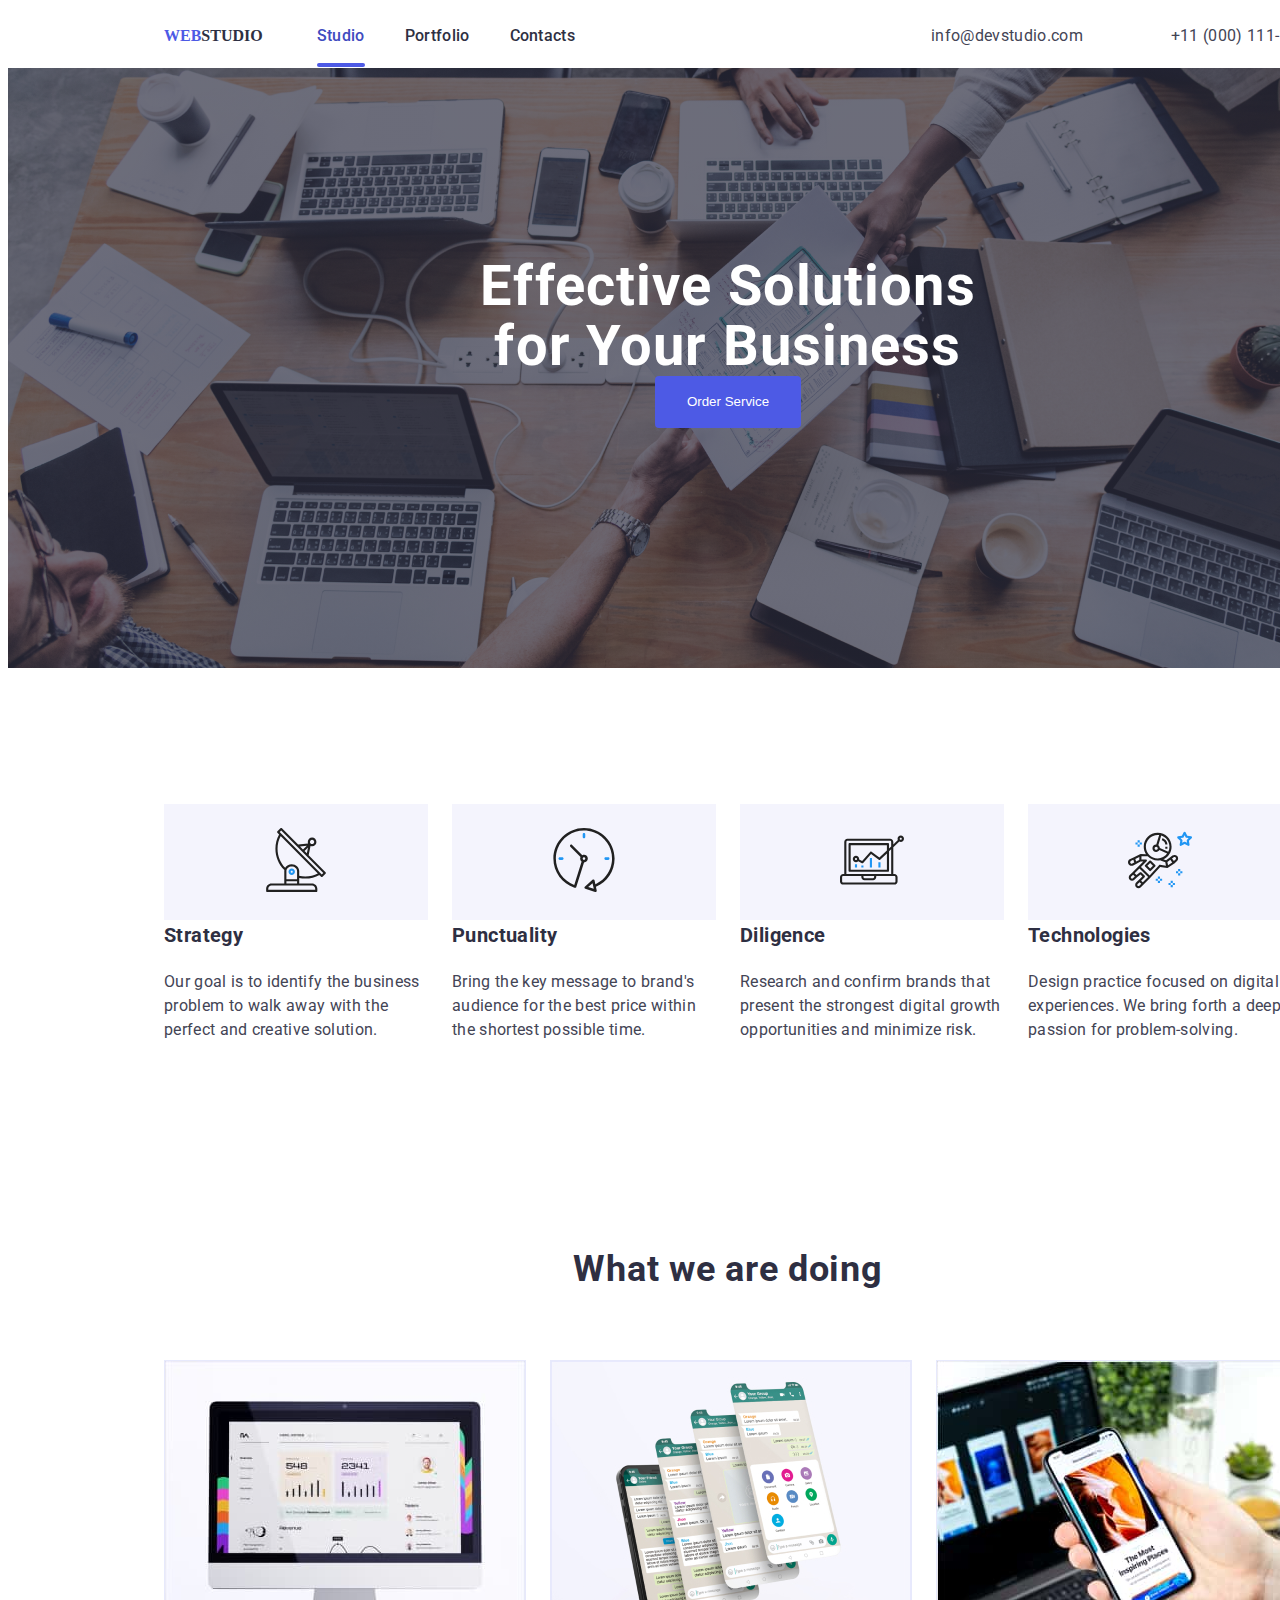
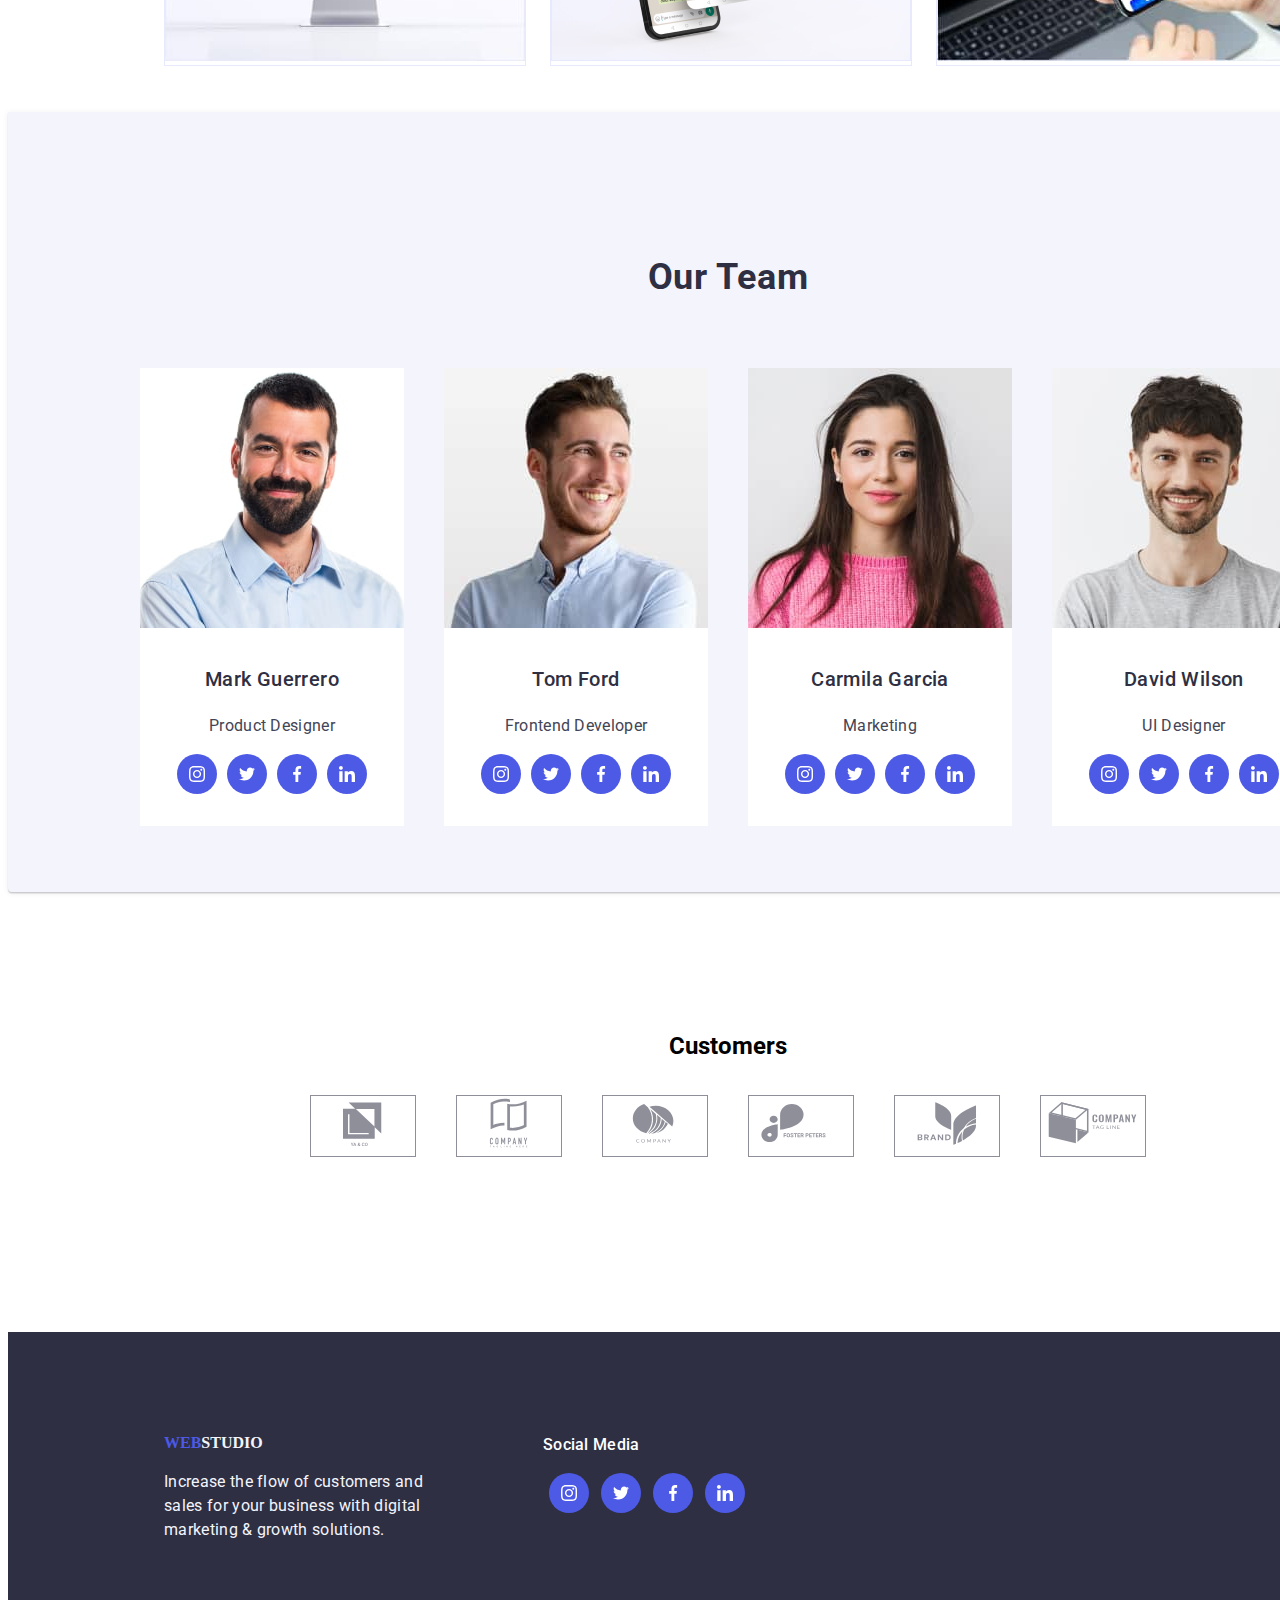
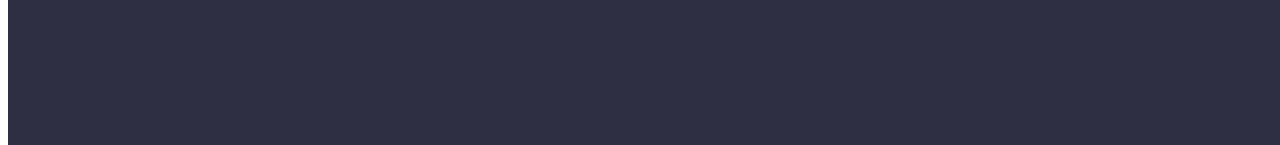
==== index.html @ 4c3a5e25 "Initial commit" ====
<!DOCTYPE html>
<html lang="en">
<head>
    <meta charset="UTF-8"/>
    <meta name="viewport" content="width=device-width, initial-scale=1.0"/>
    <link rel="preconnect" href="https://fonts.googleapis.com">
    <link rel="preconnect" href="https://fonts.gstatic.com" crossorigin>
    <title>Homework 5</title>

    <link href="https://fonts.googleapis.com/css2?family=Roboto:wght@700&display=swap" rel="stylesheet"/>
    <link rel="stylesheet" href="css/styles.css"/>
    <link rel="stylesheet" href="css/modern-normalize.css"/>
</head>
<body class="main-page">
        <header class="inline">
            <!--Logo-->
            <nav>
                <a href="index.html" class="logo link"><span class="logo-web">WEB</span><span class="logo-studio-top">STUDIO</span></a>
                <!--Menu-->
                <ul class="list">
                    <li>
                        <a href="index.html" class="link header-nav-link active">Studio</a>
                    </li>
                    <li>
                        <a href="portfolio.html" class="link header-nav-link">Portfolio</a>
                    </li>
                    <li>
                        <a href="#contacts" class="link header-nav-link active-cntc">Contacts</a>
                    </li>
                </ul>          
            </nav>

            <!--Contacts Section-->
            <ul class="list list-contact">
                <li>
                    <a href="mail:info@devstudio.com" class="link contacts mail">info@devstudio.com</a>
                </li>
                <li>
                    <a href="tel:+110001111111" class="link contacts phonenumber">+11 (000) 111-11-11</a>
                </li>
            </ul>
        </header>


        <!--Main Content Section-->
        <main>
            <!--Hero Section or Main landing page-->
           <section class="hero">
                <h1 class="hero-text">Effective Solutions<br>
                    for Your Business
                </h1>
                <button type="button" class="hero-button" data-modal-open>Order Service</button>
                <div class="backdrop is-hidden" data-modal>
                    <div class="modal">
                        <button type="button" class="modal-close-button" data-modal-close>
                            <svg width="18" height="18">
                                <use href="./images/icons.svg#close"></use>
                            </svg>
                        </button>
                    </div>
                </div>
           </section>
           <!--Component Section-->
           <section class="component">
            <ul class="list">
                <li class="list-strategy">
                    <div class="component-icon">
                        <svg width="64" height="64">
                            <use href="./images/icons.svg#antenna-1"></use>
                        </svg>
                    </div>
                    <h3 class="list-title "><strong>Strategy</strong></h3>
                    <p class="list-prgh">Our goal is to identify the business problem to walk away with the perfect and creative solution.</p>
                </li>
            </ul>
            <ul class="list">
                <li class="list-punctuality">
                    <div class="component-icon">
                        <svg width="64" height="64">
                            <use href="./images/icons.svg#clock-1"></use>
                        </svg>
                    </div>
                    <h3 class="list-title"><strong>Punctuality</strong></h3>
                    <p class="list-prgh">Bring the key message to brand's audience for the best price within the shortest possible time.</p>
                </li>
            </ul>
            <ul class="list">
                <li class="list-diligence">
                    <div class="component-icon">
                        <svg width="64" height="64">
                            <use href="./images/icons.svg#diagram-1"></use>
                        </svg>
                    </div>
                    <h3 class="list-title"><strong>Diligence</strong></h3>
                    <p class="list-prgh">Research and confirm brands that present the strongest digital growth opportunities and minimize risk.</p>
                </li>
            </ul>
            <ul class="list">
                <li class="list-tech">
                    <div class="component-icon">
                        <svg width="64" height="64">
                            <use href="./images/icons.svg#astronaut-1"></use>
                        </svg>
                    </div>
                    <h3 class="list-title"><strong>Technologies</strong></h3>
                    <p class="list-prgh">Design practice focused on digital experiences. We bring forth a deep passion for problem-solving.</p>
                </li>
            </ul>
            </section>

            <!--What we do section-->
            <section>
            <h2 class="section-title">What we are doing</h2>
            <div class="gadgets-images">
                <ul class="list">
                    <li class="desktop-image">
                        <img src="./images/image1.jpg" width="360" alt="desktop"/>
                    </li>
                </ul>
                <ul class="list">
                    <li class="cellphone-image">
                        <img src="./images/image2.jpg" width="360" alt="cellphone"/>
                    </li>
                </ul>
                <ul class="list">
                    <li class="laptop-image">
                        <img src="./images/image3.jpg" width="360" alt="laptop"/>
                    </li>
                </ul>
            </div>
            </section>

            <!--Team Section-->
            <section class="teamlayout">
                <h2 class="section-title">Our Team</h2>
                <div class="person-images">
                    <ul class="list">
                        <li class="person-1">
                            <img src="./images/person1.jpg" width="264" height="260" alt="Mark Guerrero"/>
                            <div class="list-icon">
                                <h3 class="list-title">Mark Guerrero</h3>
                                <p class="list-prgh">Product Designer</p>
                                <div class="team-icon">
                                    <a class="team-icon-social">
                                        <svg width="16" height="16">
                                            <use href="./images/icons.svg#instagram-2"></use>
                                        </svg>
                                    </a>
                                    <a class="team-icon-social">
                                        <svg width="16" height="16">
                                            <use href="./images/icons.svg#twitter-1"></use>
                                        </svg>
                                    </a>
                                    <a class="team-icon-social">
                                        <svg width="16" height="16">
                                            <use href="./images/icons.svg#facebook-1"></use>
                                        </svg>
                                    </a>
                                    <a class="team-icon-social">
                                        <svg width="16" height="16">
                                            <use href="./images/icons.svg#linkedin-1"></use>
                                        </svg>
                                    </a>
                                </div>
                            </div>
                        </li>

                        <li class="person-2">
                            <img src="./images/person2.jpg" width="264" height="260" alt="Tom Ford"/>
                            <div class="list-icon">
                                <h3 class="list-title">Tom Ford</h3>
                                <p class="list-prgh">Frontend Developer</p>
                                <div class="team-icon">
                                    <a class="team-icon-social">
                                        <svg width="16" height="16">
                                            <use href="./images/icons.svg#instagram-2"></use>
                                        </svg>
                                    </a>
                                    <a class="team-icon-social">
                                        <svg width="16" height="16">
                                            <use href="./images/icons.svg#twitter-1"></use>
                                        </svg>
                                    </a>
                                    <a class="team-icon-social">
                                        <svg width="16" height="16">
                                            <use href="./images/icons.svg#facebook-1"></use>
                                        </svg>
                                    </a>
                                    <a class="team-icon-social">
                                        <svg width="16" height="16">
                                            <use href="./images/icons.svg#linkedin-1"></use>
                                        </svg>
                                    </a>
                                </div>
                            </div>
                        </li>

                        <li class="person-3">
                            <img src="./images/person3.jpg" width="264" height="260" alt="Carmila Garcia"/>
                            <div class="list-icon">
                                <h3 class="list-title">Carmila Garcia</h3>
                                <p class="list-prgh">Marketing</p>
                                <div class="team-icon">
                                    <a class="team-icon-social">
                                        <svg width="16" height="16">
                                            <use href="./images/icons.svg#instagram-2"></use>
                                        </svg>
                                    </a>
                                    <a class="team-icon-social">
                                        <svg width="16" height="16">
                                            <use href="./images/icons.svg#twitter-1"></use>
                                        </svg>
                                    </a>
                                    <a class="team-icon-social">
                                        <svg width="16" height="16">
                                            <use href="./images/icons.svg#facebook-1"></use>
                                        </svg>
                                    </a>
                                    <a class="team-icon-social">
                                        <svg width="16" height="16">
                                            <use href="./images/icons.svg#linkedin-1"></use>
                                        </svg>
                                    </a>
                                </div>
                            </div>
                        </li>

                        <li class="person-4">
                            <img src="./images/person4.jpg" width="264" height="260" alt="David Wilson"/>
                            <div class="list-icon">
                                <h3 class="list-title">David Wilson</h3>
                                <p class="list-prgh">UI Designer</p>
                                <div class="team-icon">
                                    <a class="team-icon-social">
                                        <svg width="16" height="16">
                                            <use href="./images/icons.svg#instagram-2"></use>
                                        </svg>
                                    </a>
                                    <a class="team-icon-social">
                                        <svg width="16" height="16">
                                            <use href="./images/icons.svg#twitter-1"></use>
                                        </svg>
                                    </a>
                                    <a class="team-icon-social">
                                        <svg width="16" height="16">
                                            <use href="./images/icons.svg#facebook-1"></use>
                                        </svg>
                                    </a>
                                    <a class="team-icon-social">
                                        <svg width="16" height="16">
                                            <use href="./images/icons.svg#linkedin-1"></use>
                                        </svg>
                                    </a>
                                </div>
                            </div>
                        </li>
                    </ul>
                </div>
            </section>

            <!--Customer Section-->
            <section class="customer-section">
                    <h2 class="customer">Customers</h2>
                      <div class="icon-box"> 
                        <ul class="list">
                            <li  class="customer-icon">
                                <a>
                                    <svg width="104" height="56">
                                        <use href="./images/icons.svg#Logo-6"></use>
                                    </svg>
                                </a>
                            </li>
                            <li class="customer-icon">
                                <a>
                                    <svg width="104" height="56">
                                        <use href="./images/icons.svg#Logo-4"></use>
                                    </svg>
                                </a>
                            </li>
                            <li class="customer-icon">
                                <a>
                                    <svg width="104" height="56">
                                        <use href="./images/icons.svg#Logo-5"></use>
                                    </svg>
                                </a>
                            </li>
                            <li class="customer-icon">
                                <a>
                                    <svg width="104" height="56">
                                        <use href="./images/icons.svg#Logo-2"></use>
                                    </svg>
                                </a>
                            </li>
                            <li class="customer-icon">
                                <a>
                                    <svg width="104" height="56">
                                        <use href="./images/icons.svg#Logo"></use>
                                    </svg>
                                </a>
                            </li>
                            <li class="customer-icon">
                                <a>
                                    <svg width="104" height="56">
                                        <use href="./images/icons.svg#Logo-1"></use>
                                    </svg>
                                </a>
                            </li>
                        </ul>
                    </div>
            </section>
        </main>

        


        <!--Footer Section-->
        <Footer class="bg-dark-footer">
            <div class="footer-sectioning">
            <section>
            <a href="index.html" class="logo link"><span class="logo-web">WEB</span><span class="logo-studio-btm">STUDIO</span></a>
            <p class="footer-text">Increase the flow of customers and<br>
                sales for your business with digital<br>
                marketing & growth solutions. 
            </p>
            </section>
            <section class="socialmedia">
                    <h3 class="social-media-head">Social Media</h3>
                    <div class="team-icon social-media-icon">
                        <a class="team-icon-social">
                            <svg width="16" height="16">
                                <use href="./images/icons.svg#instagram-2"></use>
                            </svg>
                        </a>
                        <a class="team-icon-social">
                            <svg width="16" height="16">
                                <use href="./images/icons.svg#twitter-1"></use>
                            </svg>
                        </a>
                        <a class="team-icon-social">
                            <svg width="16" height="16">
                                <use href="./images/icons.svg#facebook-1"></use>
                            </svg>
                        </a>
                        <a class="team-icon-social">
                            <svg width="16" height="16">
                                <use href="./images/icons.svg#linkedin-1"></use>
                            </svg>
                        </a>
                    </div>  
            </section>
            </div>
        </Footer>
        <script src="./js/modal.js" type="text/javascript"></script>
</body>
</html>
---- css/styles.css ----
:root {
    --iris: #4d5ae5;
    --navyblue: #2e2f42;
    --ocean: #404bbf;
    --white: #fff;
    --slate: #434455;
    --cornflower: #e7e9fc;
    --cloud: #f4f4fd;

}

/*General Styling*/
.main-page {
    width: 1440px;
    height: 2592px;
    background: var(--white);
}
body {
    font-family: "Roboto", sans-serif;
}

.list {
    list-style: none;
    padding-left: 0;
    display: inline-flex;
    gap: 40px;

}

.inline {
    display: inline-flex;
    padding-left: 156px;
}
.logo {
    text-transform: uppercase;
    font-family:'Raleway';
    font-weight: 800;
    line-height: 1.3;
}


.logo-web {
    color: var(--iris);
}

.link {
    text-decoration: none;
} 
/* End of General Styling*/

/* WEBSTUDIO Styling (Header)*/

.logo-studio-top {
    color: var(--navyblue);
    padding-right: 50px;
}

.header-nav-link{
    color: var(--navyblue);
    font-weight: 500;
    line-height: 1.5;
    /* 150% */
    letter-spacing: 0.32px;
}

.header-nav-link:hover, :focus{
    color: var(--ocean);
}

.active {
    color: var(--ocean);
    /*padding-left: 26px;*/
}

.active::after {
content: " ";
display: block;
height: 4px;
width: 100%;
border-radius: 2px;
background-color: var(--iris);
position: relative;
top: 15px;
}



.active-cntc {
    padding-right: 300px;
}
/*Main Section*/
/*Hero Section*/
.hero {
    background: linear-gradient(rgba(46, 47, 66, 0.7), rgba(46, 47, 66, 0.7)), url("../images/people-office-1.jpg");
    background-size: cover;
    background-repeat: no-repeat;
    height: 600px;
    text-align: center;
}
/*.hero {
    background-color: var(--navyblue);
    width: 1440px;
    height: 600px;
    flex-shrink: 0;
    text-align: center;
}*/
/*End of hero section*/

/*Component Section*/

.component-icon {
    padding: 24px 0;
    text-align: center;
    background-color: var(--cloud);
}


.component {
    display: inline-flex;
}
.list-title {
    color: var(--navyblue);
    font-size: 20px;
    font-weight: 500;
    line-height: 1.5;
    /* 120% */
    letter-spacing: 0.4px;
}

.list-strategy {

    padding-top: 120px;
    padding-left: 156px;
    padding-right: 12px;
    width: 264px;
    gap: 8px;
    align-items: flex-start;
    flex-direction: column;
}

.list-punctuality {
    padding-top: 120px;
    padding-left: 12px;
    padding-right: 12px;
    width: 264px;
    gap: 8px;
    align-items: flex-start;
    flex-direction: column;
}

.list-diligence {
    padding-top: 120px;
    padding-left: 12px;
    padding-right: 12px;
    width: 264px;
    gap: 8px;
    align-items: flex-start;
    flex-direction: column;
}

.list-tech {
    padding-top: 120px;
    padding-left: 12px;
    padding-right: 156px;
    width: 264px;
    gap: 8px;
    align-items: flex-start;
    flex-direction: column;
}

.list-prgh {
    color: var(--slate);
    font-weight: 400;
    line-height: 1.5;
    /* 150% */
    letter-spacing: 0.32px;
}
/*End of component section*/

/*What we do section*/
.gadgets-images {
    display: inline-flex;
    justify-content: center;
    gap: 24px;
    padding-left: 156px;
}

.desktop-image {
    border: 1px solid var(--CORNFLOWER, #E7E9FC);
    
}

.cellphone-image {
    border: 1px solid var(--CORNFLOWER, #E7E9FC);
}

.laptop-image {
    border: 1px solid var(--CORNFLOWER, #E7E9FC);
}
/*End of What we do section*/

/*Our team*/
.teamlayout {
    width: 1440px;
    height: 780px;
    flex-shrink: 0;
    background: var(--cloud);
    border-radius: 0px 0px 4px 4px;
    box-shadow: 0px 2px 1px 0px rgba(46, 47, 66, 0.08), 0px 1px 1px 0px rgba(46, 47, 66, 0.16), 0px 1px 6px 0px rgba(46, 47, 66, 0.08);
}

.person-images {
    /*padding-bottom: 120px;*/
    padding-bottom: 0;
    border-radius: 0px 0px 4px 4px;
    text-align: center;
    gap: 40px;
    justify-content: center;
}

.teamlayout li{
background-color: var(--white);
}

.team-icon {
    text-align: center;
    display: flex;
    justify-content: space-around;
}

/*.team-icon {
    background-color: var(--white);
}*/

.team-icon-social {
    background-color: var(--iris);
    border-radius: 50%;
    fill: var(--white);
    width: 40px;
    height: 40px;
    display: flex;
    align-items: center;
    justify-content: center;
}

.list-title {
    margin-top: 0;
}

.list-icon {
    padding: 32px;
}

/*End of Our team*/

/*Customer Section*/

.customer-section {
    width: 1128px;
    height: 200px;
    padding: 120px 156px;
    text-align: center;
    justify-content: center;
}


.customer-icon {
    border: 1px solid #8e8f99;
    
}

.customer-icon svg {
    fill: #8e8f99;
}
/*End of customer Section*/

/*---------End of Main Section---------*/
/*ContactSection*/
.contacts {
    color: var(--slate);
    font-weight: 400;
    line-height: 1.5;/* 150% */
    letter-spacing: 0.32px;
}

.mail {
    padding: 20px 24px;
}

.phonenumber {
    padding: 20px 24px 156px;
}

.list-contact {
    padding-left: 32px;
}
/*End of Contact Section*/

/* End of WEBSTUDIO Styling (Header)*/

/* WEBSTUDIO Styling (Footer) */
.logo-studio-btm {
    color: var(--cloud);
}
/* End of WEBSTUDIO Styling (Footer)*/

/* Hero Styling */
.hero-text {
    color: var(--white);
    /*text-transform: uppercase;*/
    font-size: 56px;
    font-weight: 700;
    line-height: 60px;/* 107.143% */
    letter-spacing: 1.12px;
    padding-top: 188px;
    margin: 0;

}

.hero-button {
    border: none;
    border-radius: 4px;
    background: var(--iris, #4D5AE5);
    color: var(--white);
    line-height: 1.5;
    padding: 16px 32px;
    gap: 10px;
    align-items: flex-start;
}

.hero-button:hover {
    cursor: pointer;
    background: var(--ocean);
}

.section-title {
    color: var(--navyblue);
    text-align: center;
    font-size: 36px;
    font-weight: 700;
    line-height: 2.5;/* 111.111% */
    letter-spacing: 0.72px;
    padding-top: 120px;
}

/*modal*/
.backdrop {
    width: 100%;
    height: 100%;
    background-color: rgba(0, 0, 0, 0.4);
    position: fixed;
    top: 0;
    display: flex;
    justify-content: center;
    align-items: center;
    transition: opacity 250ms cubic-bezier(0.4, 0, 0.2, 1), border 250ms cubic-bezier(0.4, 0, 0.2, 1);
    cursor: pointer;

}

.modal {
    width: 408px;
    height: 584px;
    background-color: var(--white);
    border-radius: 4px;
    padding: 24px;
}

.is-hidden {
    pointer-events: none;
    opacity: 0;
}

.modal-close-button {
    border-radius: 100%;
    border: 1px solid rgba(0, 0, 0, 0.1);
    background-color: var(--white);
    width: 30px;
    height: 30px;
    color: var(--ocean);
    margin-left: auto;
    display: block;
    transition: fill 250ms cubic-bezier(0.4, 0, 0.2, 1), border 250ms cubic-bezier(0.4, 0, 0.2, 1);
    cursor: pointer;
    display: flex;
    align-items: center;
    justify-content: center;
}

.modal-close-button:hover {
    fill: currentColor;
    border: 1px solid currentColor;
}
/* End of Hero styling */

/*Footer Styling*/
.footer-text {
    color: var(--cloud);
    font-weight: 400;
    line-height: 1.5;
    /* 150% */
    letter-spacing: 0.32px;
}

.bg-dark-footer {
    background-color: var(--navyblue);
    height: 312px;
    flex-shrink: 0;
    padding-left: 156px;
    padding-top: 101.5px;
   
}

.socialmedia {
    width: 208px;
    height: 80px;
    flex-shrink: 0;
}

.social-media-head {
    color: var(--WHITE, #FFF);
    font-size: 16px;
    font-weight: 500;
    line-height: 1.5;
    letter-spacing: 0.32px;
    display: contents;
}

.footer-sectioning {
    display: flex;
    gap: 120px;
}

.social-media-icon {
    padding-top: 16px;
}
/* End of Footer Styling*/


/*PORTFOLIO-STYLE.CSS*/
/*Portfolio Main Styling*/
/*ButtonSection*/

main {
    justify-content: center;
}
.portfolio-filter {
    display: inline-flex;
    align-items: flex-start;
    justify-content: center;
    border-radius: 4px;
    font-weight: 500;
    line-height: 1.5;
    gap: 24px;
}

.container-btn {
    padding-top: 96px;
    padding-bottom: 72px;
}
.all {
    color: var(--white);
    background: var(--ocean);
    width: 69px;
    height: 48px;
    box-shadow: 0px 2px 2px 0px rgba(0, 0, 0, 0.12), 0px 2px 1px 0px rgba(0, 0, 0, 0.08), 0px 3px 1px 0px rgba(0, 0, 0, 0.10);
}
.website {
    color: var(--iris);
    width: 116px;
    height: 48px;

}
.app {
    color: var(--iris);
    width: 78px;
    height: 48px;
}
.design {
    color: var(--iris);
    width: 101px;
    height: 48px;
}

.marketing {
    color: var(--iris);
    width: 126px;
    height: 48px;
}


.portfolio-btn {
    border: 1px var(--cornflower);
}
/*End of buttonsection*/

/*Portfolio Images*/
ul {
    display: inline-flex;
    gap: 24px;
    list-style: none;
}

.container {
    width: 1440px;

}

.portfolio-images-top {
    padding-left: 156px;

}

.portfolio-images-mid {
    padding-left: 156px;
}

.portfolio-images-btm {
    padding-left: 156px;
}

.protfolio-title {
    font-size: 20px;
    font-weight: 500;
    line-height: 1.5;
    letter-spacing: 0.4px;
}

.portfolio-subtitle{
    font-family: 400;
    line-height: 1.5;
    letter-spacing: 0.32px;
}

.project-image-caption {
    position: absolute;
    background-color: rgba(77, 90, 229, .7);
    color: var(--cloud);
    width: 100%;
    height: 100%;
    top: 0;
    left: 0;
    font-weight: 400;
    font-size: 16px;
    line-height: 1.5;
    letter-spacing: 0.32px;
    opacity: 0;
    transform: translateY(100%);
    transition: transform 0.25s cubic-bezier(0.4, 0, 0.2, 1);
}

.project-image {
    position: relative;
    overflow: hidden;
}

.project img{
    display: block;
    width: 100%;
}

.project-image-text {
    width: 296px;
    height: 96px;
    padding-top: 40px;
    padding-left: 32px;
    padding-right: 32px;
}

.project:hover .project-image-caption{
    opacity: 1;
    transform: translateY(0);
    
}

.project {
    overflow: hidden;
}
/*End of Portfolio Images*/

/*End of Portfolio Main Styling*/
/*END OF PORTFOLIO-STYLE.CSS*/
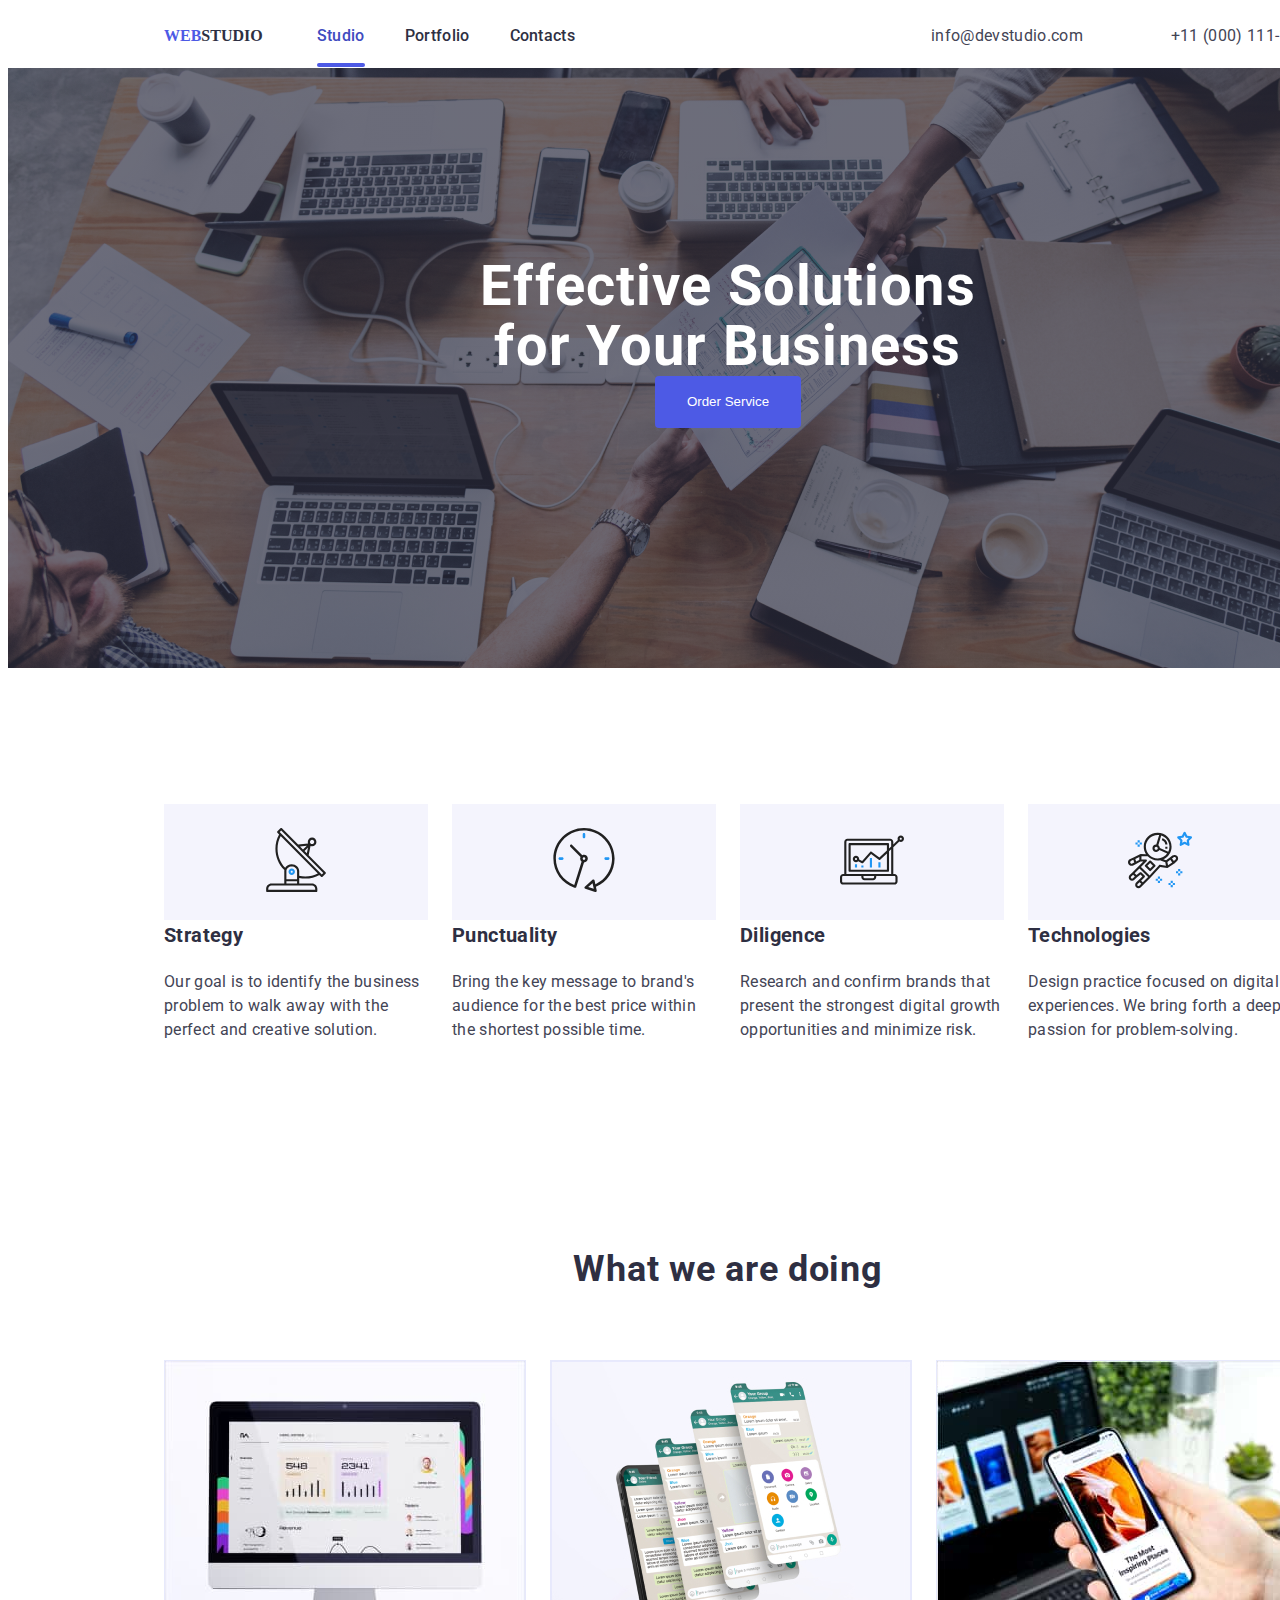
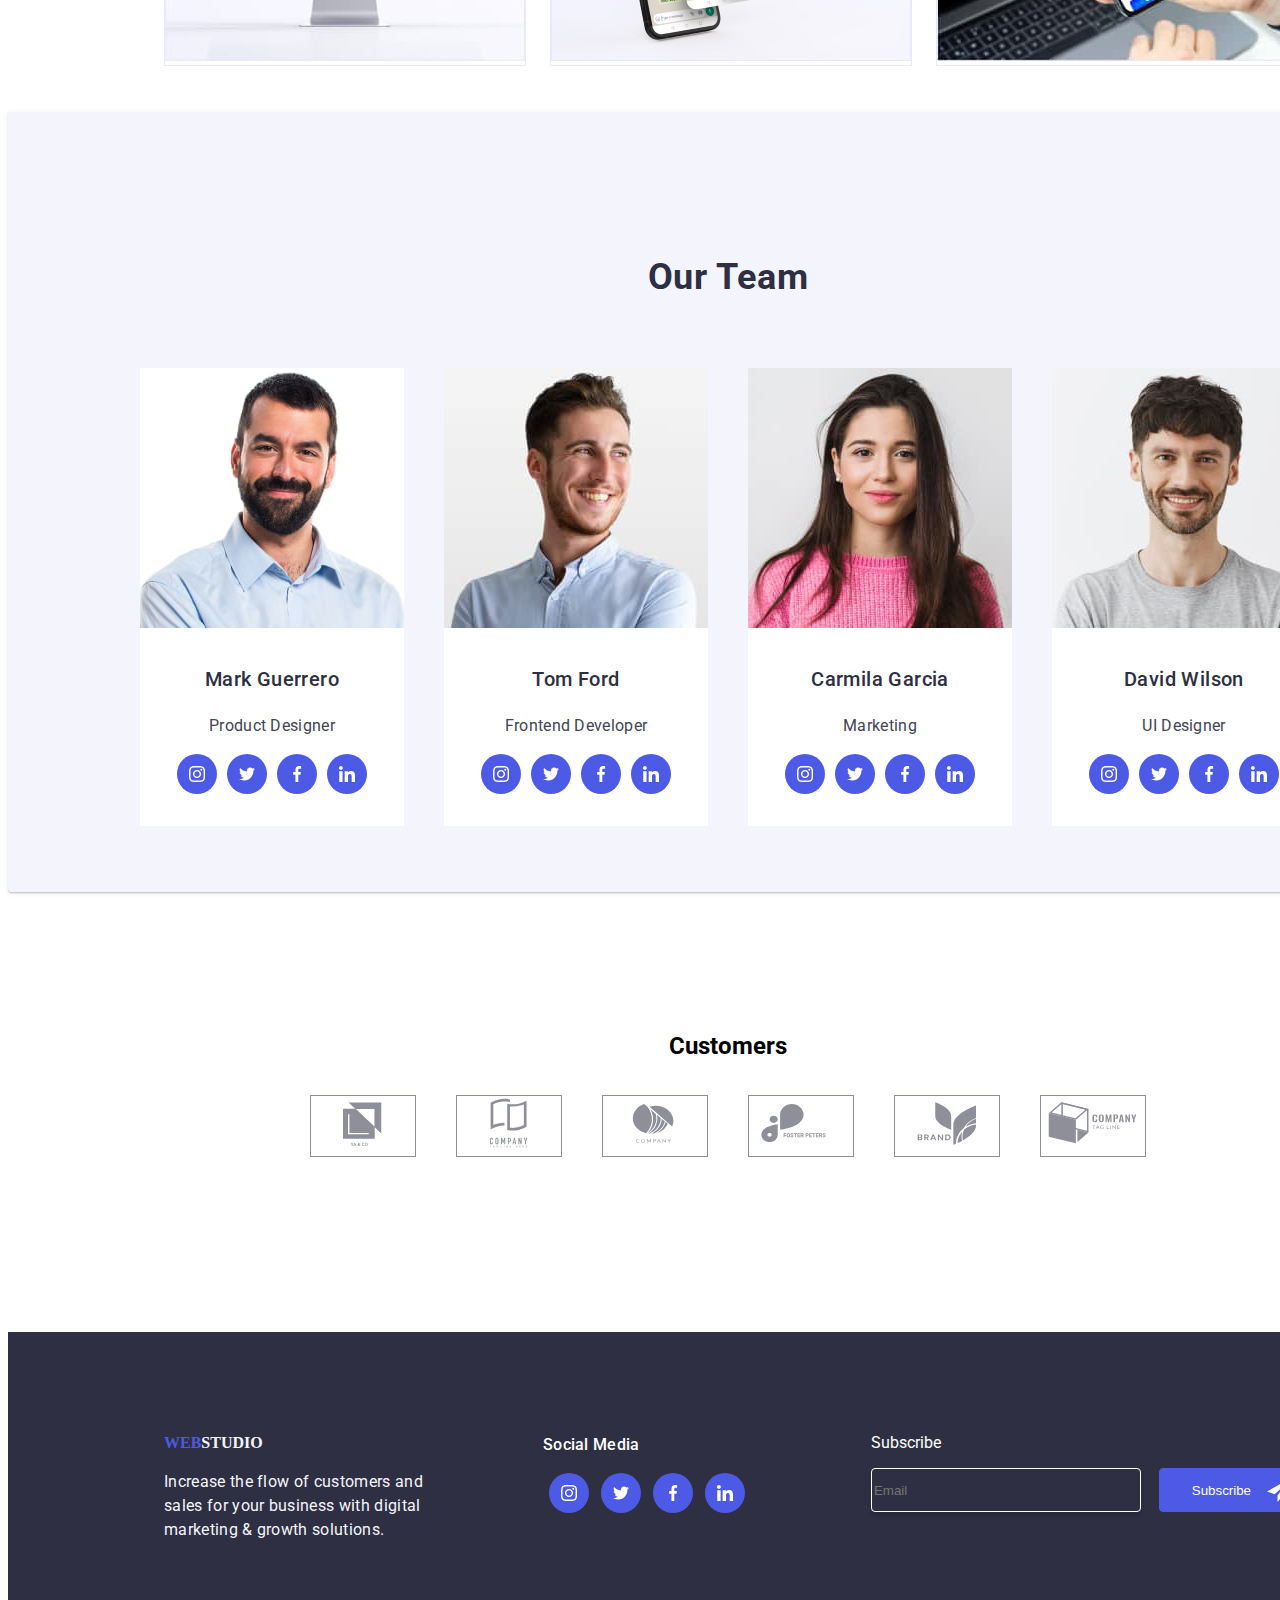
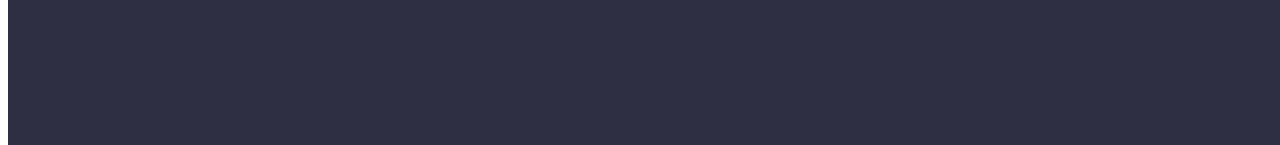
==== commit 8b5b229a: "final commit" ====
--- a/index.html
+++ b/index.html
@@ -5,7 +5,7 @@
     <meta name="viewport" content="width=device-width, initial-scale=1.0"/>
     <link rel="preconnect" href="https://fonts.googleapis.com">
     <link rel="preconnect" href="https://fonts.gstatic.com" crossorigin>
-    <title>Homework 5</title>
+    <title>Homework 6</title>
 
     <link href="https://fonts.googleapis.com/css2?family=Roboto:wght@700&display=swap" rel="stylesheet"/>
     <link rel="stylesheet" href="css/styles.css"/>
@@ -57,6 +57,48 @@
                                 <use href="./images/icons.svg#close"></use>
                             </svg>
                         </button>
+
+                        <p class="modal-header">Leave your contacts and we will call you back</p>
+
+                        <form class="service-form">
+                                <label for="name" class="service-label">
+                                    <span class="input-label">Name</span>
+                                    <input type="text" class="service-input"/>
+                                    <svg width="18" height="18" class="service-icon">
+                                        <use href="./images/icons.svg#person"></use>
+                                    </svg>
+                                </label>
+
+                                <label for="phonenumber" class="service-label">
+                                    <span class="input-label">Phone</span>
+                                    <input type="tel" class="service-input" />
+                                    <svg width="18" height="18" class="service-icon">
+                                        <use href="./images/icons.svg#phone"></use>
+                                    </svg>
+                                </label>
+
+                                <label for="Email" class="service-label">
+                                    <span class="input-label">Email</span>
+                                    <input type="email" class="service-input" />
+                                    <svg width="18" height="18" class="service-icon">
+                                        <use href="./images/icons.svg#email"></use>
+                                    </svg>
+                                </label>
+
+                                <label for="comment" class="service-label">
+                                    <span class="input-label">Comment</span>
+                                    <textarea class="service-input-textarea" rows="8" placeholder="Text input"></textarea>
+                                </label>
+
+                                <label for="agree" class="service-agree">
+                                    <input type="checkbox" name="agree" class="agree-checkbox"/>
+                                    <svg width="16" height="16" class="agree-check-icon">
+                                        <use href="./images/icons.svg#checkbox"></use>
+                                    </svg>
+                                    <span class="agree-text"> I accept the terms and conditions of the <a href="#">Privacy Policy</a></span>
+                                </label>
+                                <button class="modal-send">Send</button>
+                        </form>
                     </div>
                 </div>
            </section>
@@ -348,8 +390,25 @@
                         </a>
                     </div>  
             </section>
+            <div class="footer-subscribe">
+                <p class="footer-subscribe-text">Subscribe</p>
+                <form>
+                    <input type="email" placeholder="Email" class="input-subscribe">
+                    <button class="btn-sub">
+                        <span class="subscribe-btn">
+                            Subscribe
+                            
+                        </span>
+                        <svg width="24" height="24" class="send-icon">
+                            <use href="./images/icons.svg#send"></use>
+                        </svg>
+                    </button>
+                </form>
             </div>
+
+            </div>
+            
         </Footer>
-        <script src="./js/modal.js" type="text/javascript"></script>
+        <script type="text/javascript" src="./js/modal.js"></script>
 </body>
 </html>--- a/css/styles.css
+++ b/css/styles.css
@@ -360,8 +360,9 @@
 
 .modal {
     width: 408px;
-    height: 584px;
-    background-color: var(--white);
+    /*height: 584px;*/
+    flex-shrink: 0;
+    background-color: white;
     border-radius: 4px;
     padding: 24px;
 }
@@ -371,6 +372,13 @@
     opacity: 0;
 }
 
+.modal-header {
+    color: var(--NAVY-BLUE, #2E2F42);
+        text-align: center;
+        font-weight: 500;
+        line-height: 24px;
+        letter-spacing: 0.32px;
+}
 .modal-close-button {
     border-radius: 100%;
     border: 1px solid rgba(0, 0, 0, 0.1);
@@ -391,6 +399,110 @@
     fill: currentColor;
     border: 1px solid currentColor;
 }
+
+.service-label {
+    display: flex;
+    flex-direction: column;
+    margin-bottom: 8px;
+    width: 100%;
+    position: relative;
+}
+
+.input-label {
+    text-align: left;
+    margin-bottom: 8px;
+}
+
+.service-input {
+    padding: 12px 40px;
+    border: 1px solid #2e2f42;
+    border-radius: 4px;
+    transition: 250ms;
+    transition-property: color, border-color, background-color;
+    transition-timing-function: cubic-bezier(0.4, 0, 0.2, 1);
+}
+
+.service-icon {
+    position: absolute;
+    top: 55%;
+    left: 15px;
+    fill: black;
+    transition: fill 250ms cubic-bezier(0.4, 0, 0.2, 1);
+}
+
+.service-input:focus + .service-icon, 
+.service-input:hover + .service-icon{
+    fill: var(--iris);
+}
+
+.service-input:hover {
+    border: 1px solid var(--iris);
+}
+
+.service-input-textarea {
+    border: 1px solid #2e2f42;
+    border-radius: 4px;
+    transition: 250ms;
+    transition-property: color, border-color, background-color;
+    transition-timing-function: cubic-bezier(0.4, 0, 0.2, 1);
+    padding: 8px 16px;
+}
+
+.service-agree {
+    display: flex;
+    align-items: center;
+    justify-content: center;
+}
+
+.agree-checkbox {
+    /*appearance: none;*/
+    width: 20px;
+    height: 20px;
+    position: relative;
+    left: 23px;
+    opacity: 0;
+}
+
+.agree-check-icon{
+    fill: none;
+    margin-right: 8px;
+    border: 2px solid black;
+    border-radius: 2px;
+    transition: 250ms;
+    transition-property: border-color, background-color, fill;
+    transition-timing-function: cubic-bezier(0.4, 0, 0.2, 1);
+}
+
+.service-agree .agree-checkbox:focus + .agree-check-icon,
+.service-agree .agree-checkbox:checked:focus + .agree-check-icon {
+    outline: 2px solid #212121;
+}
+
+.service-agree .agree-checkbox:checked + .agree-check-icon {
+    background-color: var(--iris);
+    border-color: var(--iris);
+    fill: white;
+    outline: none;
+    stroke: white;
+    stroke-width: 0.2;
+}
+
+.agree-text {
+    font-size: 12px;
+}
+
+.modal-send {
+    margin-top: 24px;
+    padding: 16px 32px;
+    width: 169px;
+    height: 56px;
+    background-color: var(--iris);
+    color: white;
+    border-radius: 4px;
+    box-shadow: 0px 4px 4px 0px rgba(0, 0, 0, 0.15);
+    border-color: transparent;
+}
+
 /* End of Hero styling */
 
 /*Footer Styling*/
@@ -433,6 +545,51 @@
 
 .social-media-icon {
     padding-top: 16px;
+}
+
+.footer-subscribe {
+    width: 453px;
+    height: 80px;
+    flex-shrink: 0;
+}
+
+.footer-subscribe-text {
+    margin-top: 0px;
+    margin-bottom: 16px;
+    color: white;
+}
+
+.input-subscribe {
+    width: 264px;
+    height: 40px;
+    flex-shrink: 0;
+    background: none;
+    border-radius: 4px;
+    border: 1px solid var(--WHITE, #FFF);
+    box-shadow: 0px 4px 4px 0px rgba(0, 0, 0, 0.15);
+
+}
+
+.btn-sub {
+    width: 165px;
+    height: 44px;
+    display: inline-flex;
+    padding: 8px 24px;
+    justify-content: center;
+    align-items: center;
+    gap: 16px;
+    border: 1px solid var(--iris);
+    border-radius: 4px;
+    background: var(--IRIS, #4D5AE5);
+    margin-left: 14px;
+}
+
+.subscribe-btn {
+    color: white;
+}
+
+.send-icon {
+    fill: white;
 }
 /* End of Footer Styling*/
 
@@ -576,6 +733,8 @@
 .project {
     overflow: hidden;
 }
+
+
 /*End of Portfolio Images*/
 
 /*End of Portfolio Main Styling*/
